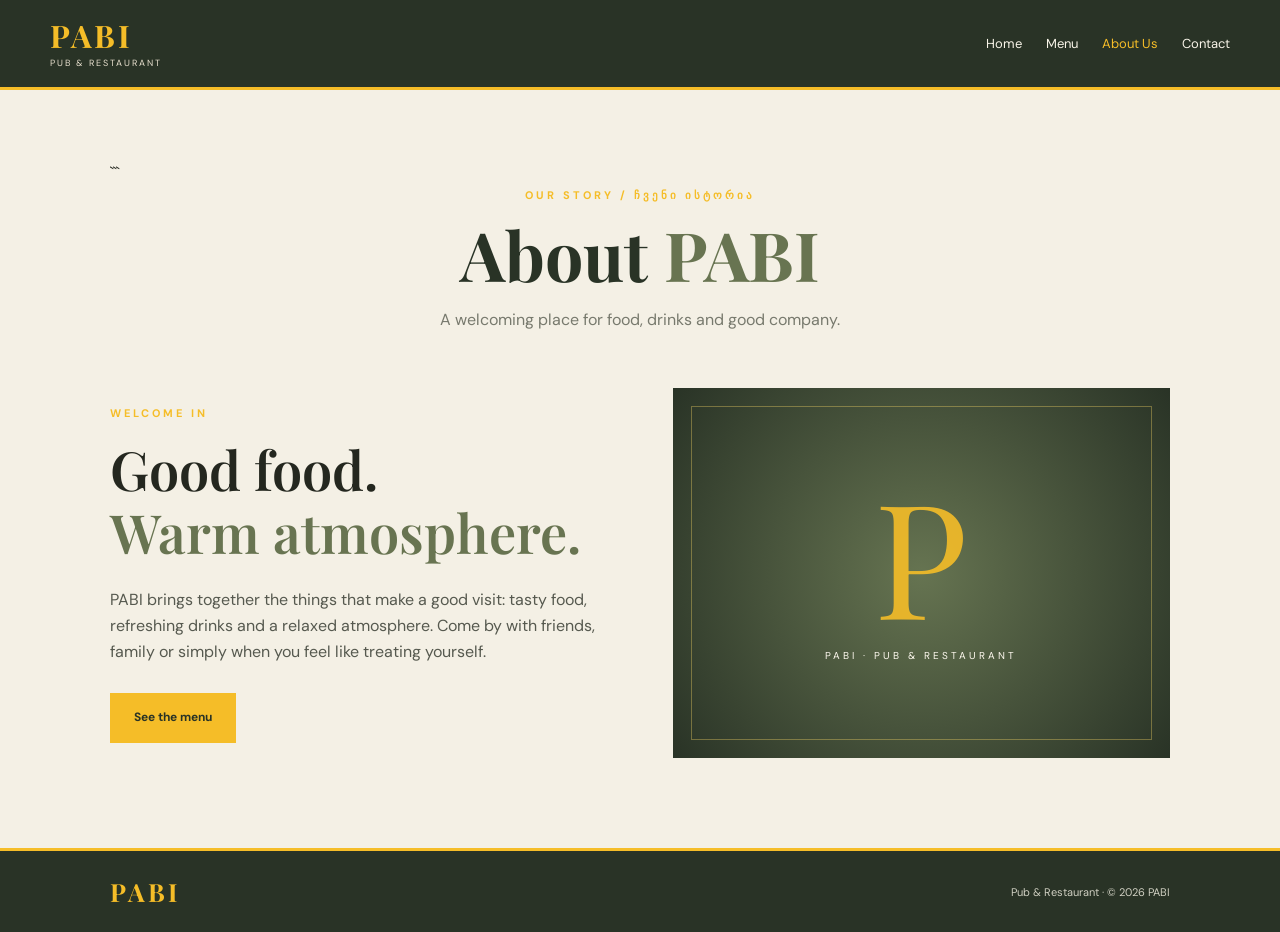
==== about us.html @ 8f1b4572 "Add files via upload" ====
<!DOCTYPE html>

<html lang="en">
<head>
    <meta charset="UTF-8">
    <meta name="viewport" content="width=device-width, initial-scale=1.0">
    <title>PABI — About Us</title>
    <link rel="stylesheet" href="style.css">
</head>
<body>

<header class="site-header">
    <nav class="navbar">
        <a href="index.html" class="logo">
            PABI
            <span>PUB & RESTAURANT</span>
        </a>


    <ul class="nav-links">
        <li><a href="index.html">Home <span></span></a></li>
        <li><a href="menu.html">Menu <span></span></a></li>
        <li><a class="active" href="about us.html">About Us <span></span></a></li>
        <li><a href="contact.html">Contact <span></span></a></li>
    </ul>
</nav>


</header>

<main class="page section-wrap">

```
<section class="page-header">
    <p class="section-label">OUR STORY / ჩვენი ისტორია</p>

    <h1>About <span>PABI</span></h1>

    <p>
        A welcoming place for food, drinks and good company.
        
    </p>
</section>

<section class="about-content">

    <div class="about-text">
        <p class="section-label">WELCOME IN </p>

        <h2>
            Good food.
            <br>
            <span>Warm atmosphere.</span>
        </h2>

        <p>
            PABI brings together the things that make a good visit:
            tasty food, refreshing drinks and a relaxed atmosphere.
            Come by with friends, family or simply when you feel like
            treating yourself.
        </p>

      

        <a class="button" href="menu.html">
            See the menu 
        </a>
    </div>

    <div class="about-placeholder">
        <span class="big-p">P</span>
        <span class="placeholder-caption">PABI · PUB & RESTAURANT</span>
    </div>

</section>


</main>

<footer>
    <a class="footer-logo" href="index.html">PABI</a>
    <p>Pub & Restaurant · © 2026 PABI</p>
</footer>

</body>
</html>
---- style.css ----
@import url('https://fonts.googleapis.com/css2?family=DM+Sans:wght@400;500;600;700&family=Playfair+Display:wght@500;600;700&display=swap');

:root {
--green: #3e4a32;
--green-dark: #293326;
--green-light: #687451;
--yellow: #f5bd28;
--yellow-light: #ffdc68;
--cream: #f4f0e5;
--paper: #fffaf0;
--wood: #9a6745;
--ink: #24271f;
--muted: #77796d;
--line: #ded8c8;
}

* {
  margin: 0;
  padding: 0;
  box-sizing: border-box;
  }

html {
scroll-behavior: smooth;
}

body {
font-family: 'DM Sans', sans-serif;
background: var(--cream);
color: var(--ink);
line-height: 1.65;
}

a {
color: inherit;
}

/* HEADER AND NAVIGATION */

.site-header {
background: var(--green-dark);
color: var(--paper);
border-bottom: 3px solid var(--yellow);
}

.navbar {
max-width: 1240px;
margin: auto;
padding: 18px 30px;
display: flex;
align-items: center;
justify-content: space-between;
gap: 30px;
}

.logo {
color: var(--yellow);
font-family: 'Playfair Display', serif;
font-size: 31px;
font-weight: 700;
letter-spacing: 3px;
text-decoration: none;
line-height: 1.1;
white-space: nowrap;
}

.logo span {
display: block;
color: #e9e1cf;
font: 9px 'DM Sans', sans-serif;
letter-spacing: 2px;
margin-top: 5px;
}

.nav-links {
display: flex;
list-style: none;
align-items: center;
gap: 24px;
}

.nav-links a {
color: #f9f5e9;
text-decoration: none;
font-size: 13px;
transition: color .2s;
white-space: nowrap;
}

.nav-links a span {
color: #d2d0bf;
}

.nav-links a:hover,
.nav-links a.active,
.nav-links a:hover span {
color: var(--yellow);
}

/* HOME HERO */

.hero {
min-height: 590px;
position: relative;
display: grid;
place-items: center;
overflow: hidden;
text-align: center;
color: var(--paper);


background:
    radial-gradient(
        ellipse at 50% 30%,
        #65704b 0%,
        var(--green) 44%,
        #293326 100%
    );


}

.hero::before,
.about-placeholder::before {
content: "";
position: absolute;
inset: 18px;
border: 1px solid rgba(255, 220, 104, .35);
pointer-events: none;
}

.hero-shade {
position: absolute;
inset: 0;
background: linear-gradient(
90deg,
rgba(27, 33, 25, .25),
rgba(27, 33, 25, .05),
rgba(27, 33, 25, .25)
);
}

.hero-content {
position: relative;
max-width: 800px;
padding: 80px 25px;
}

.eyebrow,
.section-label {
font-size: 11px;
font-weight: 700;
letter-spacing: 3px;
color: var(--yellow);
text-transform: uppercase;
}

.hero h1,
.page-header h1 {
font-family: 'Playfair Display', serif;
font-size: clamp(48px, 8vw, 90px);
line-height: 1.08;
margin: 17px 0 22px;
}

.hero h1 span,
.page-header h1 span {
color: var(--yellow);
}

.hero-text {
font-size: 16px;
line-height: 1.9;
color: #f2eddf;
margin-bottom: 30px;
}

.hero-note {
position: absolute;
bottom: 24px;
left: 30px;
display: flex;
align-items: center;
gap: 9px;
font-size: 10px;
letter-spacing: 2px;
color: #e9e1cf;
}

.note-dot {
width: 7px;
height: 7px;
border-radius: 50%;
background: var(--yellow);
}

/* BUTTONS */

.button {
display: inline-flex;
align-items: center;
justify-content: center;
gap: 7px;
padding: 14px 23px;
background: var(--yellow);
color: var(--green-dark);
border: 1px solid var(--yellow);
text-decoration: none;
font-size: 12px;
font-weight: 700;
transition: .2s;
}

.button:hover {
background: var(--yellow-light);
transform: translateY(-2px);
}

.button-outline {
background: transparent;
color: var(--green-dark);
border-color: var(--green);
}

.button-outline:hover {
background: var(--green);
color: white;
}

/* GENERAL LAYOUT */

.section-wrap {
max-width: 1120px;
margin: auto;
padding-left: 30px;
padding-right: 30px;
}

/* INTRO */

.intro {
padding-top: 90px;
padding-bottom: 95px;
display: grid;
grid-template-columns: 1fr 1fr;
gap: 70px;
align-items: center;
}

.intro h2,
.about-text h2 {
font: 600 clamp(36px, 5vw, 54px)/1.15 'Playfair Display', serif;
margin-top: 16px;
}

.intro h2 span,
.about-text h2 span {
color: var(--green-light);
}

.intro-copy p {
margin-bottom: 17px;
color: #56594f;
}

.text-link {
display: inline-block;
margin-top: 7px;
color: var(--green);
font-size: 13px;
font-weight: 700;
text-decoration-color: var(--yellow);
text-underline-offset: 5px;
}

/* FEATURES */

.feature-strip {
display: grid;
grid-template-columns: repeat(3, 1fr);
background: var(--green);
color: var(--paper);
padding: 42px max(30px, calc((100% - 1060px) / 2));
gap: 36px;
border-top: 4px solid var(--yellow);
}

.feature {
position: relative;
padding-left: 45px;
}

.feature-number {
position: absolute;
left: 0;
top: 1px;
color: var(--yellow);
font: 20px 'Playfair Display', serif;
}

.feature h3 {
font: 22px 'Playfair Display', serif;
margin-bottom: 8px;
}

.feature h3 span {
font: 12px 'DM Sans', sans-serif;
color: var(--yellow-light);
}

.feature p {
color: #d8d9cc;
font-size: 13px;
}

/* INNER PAGES */

.page {
padding-top: 70px;
padding-bottom: 90px;
min-height: 75vh;
}

.page-header {
text-align: center;
margin: 0 auto 55px;
max-width: 760px;
}

.page-header h1 {
color: var(--green-dark);
font-size: clamp(43px, 6vw, 68px);
margin: 12px 0 17px;
}

.page-header h1 span {
color: var(--green-light);
}

.page-header > p:not(.section-label) {
color: var(--muted);
}

.menu-legend {
display: inline-block;
margin-top: 24px;
padding: 7px 14px;
background: #e8e2d2;
color: var(--green);
font-size: 11px;
}

.menu-legend span {
color: #a16a22;
font-weight: 700;
}

/* MENU */

.menu-layout {
display: grid;
grid-template-columns: 1fr 1fr;
gap: 28px;
align-items: start;
}

.menu-section {
background: var(--paper);
padding: 25px 28px 17px;
border-top: 4px solid var(--green);
box-shadow: 0 8px 22px rgba(48, 48, 34, .045);
}

.menu-heading {
display: flex;
align-items: baseline;
gap: 12px;
padding-bottom: 16px;
margin-bottom: 4px;
border-bottom: 1px solid var(--line);
}

.menu-heading > span {
color: #b18a32;
font: 18px 'Playfair Display', serif;
}

.menu-heading h2 {
color: var(--green);
font: 600 23px 'Playfair Display', serif;
}

.menu-heading small {
display: block;
margin-top: 2px;
font: 700 9px 'DM Sans', sans-serif;
letter-spacing: 1.5px;
color: #8b8b7b;
}

.menu-item {
display: flex;
justify-content: space-between;
align-items: center;
gap: 18px;
padding: 14px 0;
border-bottom: 1px dashed #d9d2c1;
}

.menu-item:last-child {
border-bottom: 0;
}

.menu-item h3 {
font-size: 14px;
font-weight: 700;
color: var(--ink);
}

.menu-item p {
color: var(--muted);
font-size: 11px;
}

.menu-item strong {
white-space: nowrap;
color: var(--green);
font-size: 13px;
}

.menu-note {
text-align: center;
margin-top: 28px;
color: var(--muted);
font-size: 11px;
}

/* ABOUT US */

.about-content {
display: grid;
grid-template-columns: 1fr 1fr;
gap: 65px;
align-items: center;
}

.about-text h2 {
margin-bottom: 24px;
}

.about-text p:not(.section-label) {
margin-bottom: 17px;
color: #56594f;
}

.about-text .button {
margin-top: 10px;
}

.about-placeholder {
min-height: 370px;
position: relative;
display: flex;
flex-direction: column;
justify-content: center;
align-items: center;
overflow: hidden;
background: radial-gradient(circle at center, #667451, var(--green-dark));
color: var(--yellow);
}

.big-p {
font: 160px/.9 'Playfair Display', serif;
opacity: .9;
}

.placeholder-caption {
font-size: 10px;
letter-spacing: 3px;
color: var(--paper);
margin-top: 22px;
}

/* CONTACT */

.contact-grid {
display: grid;
grid-template-columns: repeat(3, 1fr);
gap: 18px;
}

.contact-card {
padding: 30px 25px;
background: var(--paper);
border-top: 4px solid var(--yellow);
min-height: 210px;
}

.contact-icon {
font-size: 27px;
color: var(--green-light);
}

.contact-card h2 {
font: 600 23px 'Playfair Display', serif;
color: var(--green);
margin: 14px 0 12px;
}

.contact-card h2 small {
display: block;
font: 12px 'DM Sans', sans-serif;
color: #77796d;
}

.contact-card p {
font-size: 13px;
margin-bottom: 5px;
}

.muted {
color: var(--muted);
font-size: 11px !important;
}

.contact-bottom {
display: flex;
justify-content: center;
gap: 13px;
margin-top: 35px;
}

/* FOOTER */

footer {
display: flex;
align-items: center;
justify-content: space-between;
gap: 20px;
padding: 24px max(30px, calc((100% - 1060px) / 2));
background: var(--green-dark);
color: #e9e1cf;
border-top: 3px solid var(--yellow);
}

.footer-logo {
color: var(--yellow);
font: 700 25px 'Playfair Display', serif;
letter-spacing: 3px;
text-decoration: none;
}

footer p {
font-size: 11px;
color: #d0d0c2;
}



@media (max-width: 850px) {
.navbar {
flex-direction: column;
gap: 18px;
}


.nav-links {
    flex-wrap: wrap;
    justify-content: center;
    gap: 12px 20px;
}

.menu-layout {
    grid-template-columns: 1fr;
}

.feature-strip {
    padding: 35px 30px;
}

}


@media (max-width: 620px) {
.navbar {
padding: 18px 16px;
}

.nav-links {
    gap: 10px 14px;
}

.nav-links a {
    font-size: 12px;
}

.nav-links a span {
    display: block;
    font-size: 10px;
}

.hero {
    min-height: 530px;
}

.hero-content {
    padding: 65px 25px;
}

.hero-note {
    left: 22px;
    font-size: 9px;
}

.intro,
.about-content {
    grid-template-columns: 1fr;
    gap: 28px;
    padding-top: 65px;
    padding-bottom: 65px;
}

.feature-strip {
    grid-template-columns: 1fr;
    gap: 25px;
}

.page {
    padding-top: 50px;
    padding-bottom: 60px;
}

.page-header {
    margin-bottom: 38px;
}

.menu-section {
    padding: 20px 17px 12px;
}

.menu-heading h2 {
    font-size: 21px;
}

.contact-grid {
    grid-template-columns: 1fr;
}

.contact-bottom {
    flex-direction: column;
}

footer {
    flex-direction: column;
    text-align: center;
}

.about-placeholder {
    min-height: 280px;
}
}
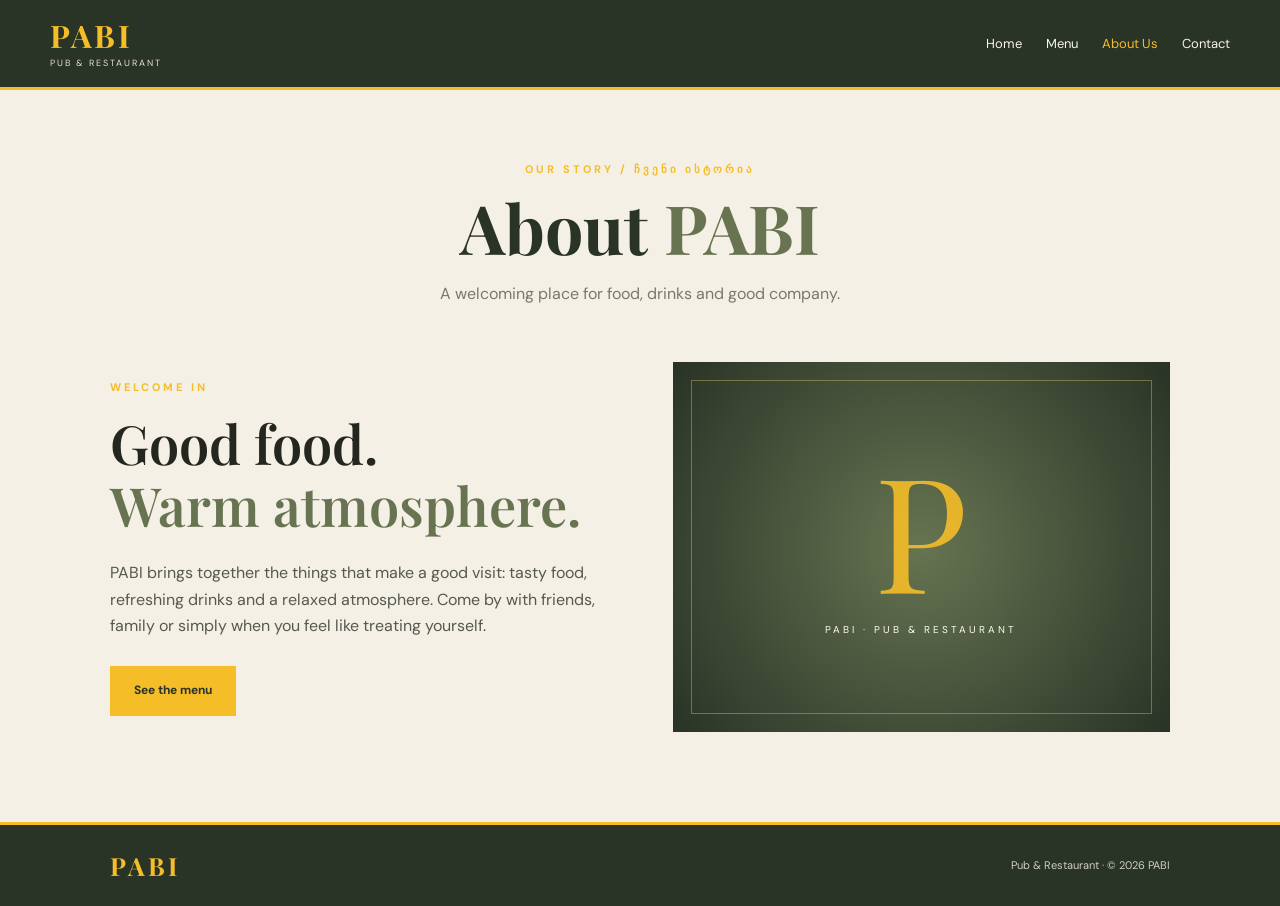
==== commit 96ff935e: "Format HTML structure in about us.html" ====
--- a/about us.html
+++ b/about us.html
@@ -30,7 +30,7 @@
 
 <main class="page section-wrap">
 
-```
+
 <section class="page-header">
     <p class="section-label">OUR STORY / ჩვენი ისტორია</p>
 
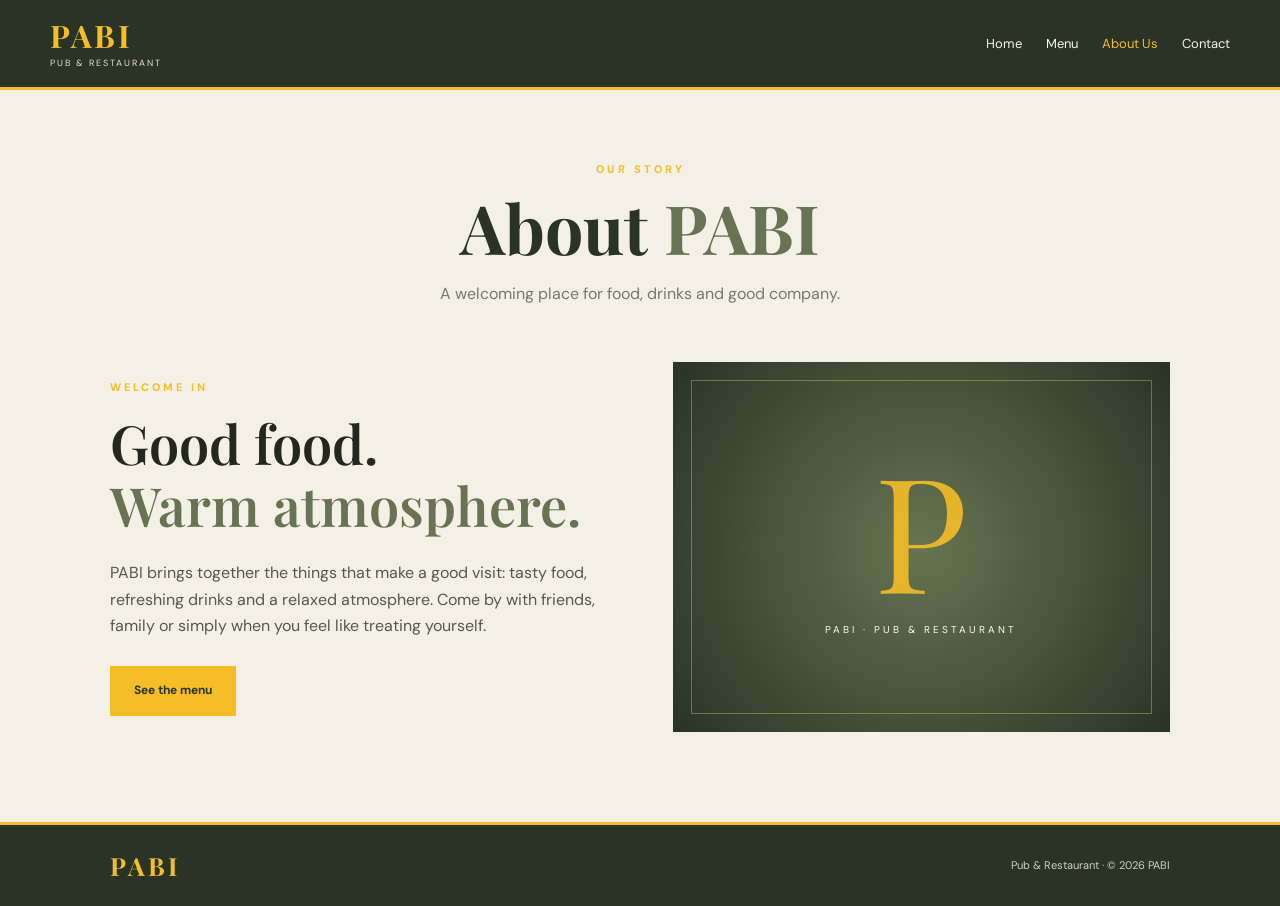
==== commit f1b6ace8: "Fix HTML formatting in about us page" ====
--- a/about us.html
+++ b/about us.html
@@ -32,7 +32,7 @@
 
 
 <section class="page-header">
-    <p class="section-label">OUR STORY / ჩვენი ისტორია</p>
+    <p class="section-label">OUR STORY </p>
 
     <h1>About <span>PABI</span></h1>
 
